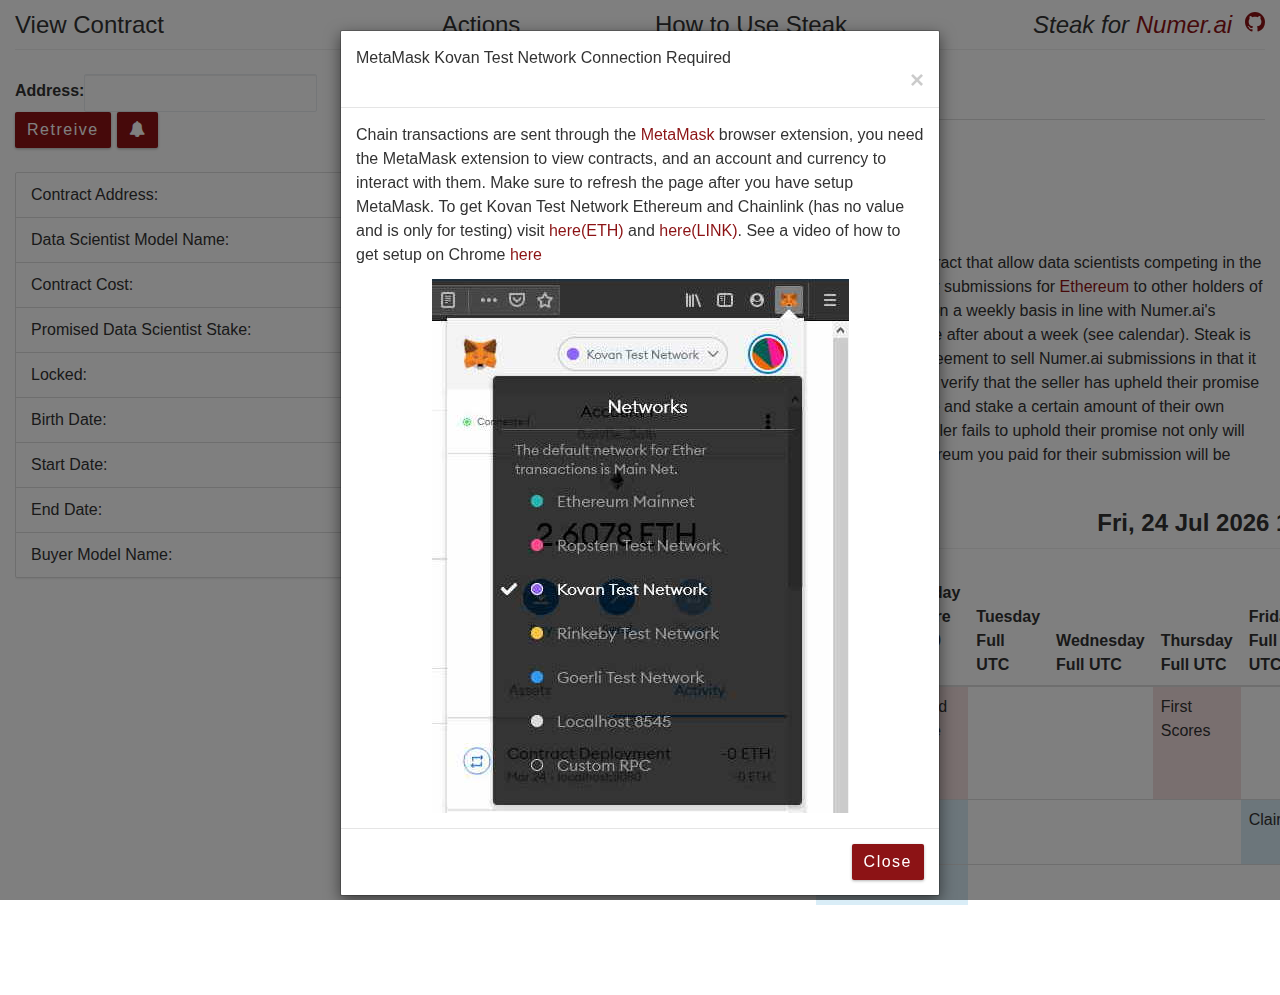
==== index.html @ 7aa3a1a4 "email subscription modal and js" ====
<!DOCTYPE html>
<html>

<head>
	<title>Steak For Numer.ai on Kovan Test Network</title>
	<link href='bootstrap.css' rel='stylesheet' type='text/css'>

	<script src="jquery-3.1.1.slim.min.js"></script>
	<script src="web3.1.3.4.min.js"></script>
	<script src="bootstrap.3.4.1.min.js"></script>
	<script src = "bignumber.js"></script>
	<script src="./index.js"></script>

	<link rel="stylesheet" href="https://cdnjs.cloudflare.com/ajax/libs/font-awesome/4.7.0/css/font-awesome.min.css">
	
  <link rel="icon" href="favicon_32.png"  type="image/icon type">
</head>

<body class="container-fluid" style = "margin-top: -4vh;">
	
		<div class="row">
			<div class="col-sm-4">
				<h3 class="page-header" >
        View Contract </h3>
				<form class="form-inline" role="form">
					<div class="form-group">
						<table>
							<tr>
								<td>
									<label for="newInfo">Address:</label>
								</td>
								<td>
									<input class="form-control" id="newInfo"> </td>
							</tr>
						</table>
					</div> <a  onclick="retreiveContract()" class="btn btn-primary">Retreive</a><i class="btn btn-primary" data-toggle="modal" data-target="#emailSubscribeModal" style="margin-left:0.5vw"><i class="fa fa-bell"  ></i></i></form>
				<br/>
				<div style="height:85vh;
        overflow-y: scroll;">
				<ul class="list-group">
					<li class="list-group-item" id="addressLabel">Contract Address:  <a data-container="body" data-toggle="tooltip" data-placement="top" title="Copy Shareable Steak View Link" style = "float:right"  onclick ="shareableLink()"><svg xmlns="http://www.w3.org/2000/svg" width="32" height="32" fill="currentColor" class="bi bi-link" viewBox="0 0 16 16">
						<path d="M6.354 5.5H4a3 3 0 0 0 0 6h3a3 3 0 0 0 2.83-4H9c-.086 0-.17.01-.25.031A2 2 0 0 1 7 10.5H4a2 2 0 1 1 0-4h1.535c.218-.376.495-.714.82-1z"/>
						<path d="M9 5.5a3 3 0 0 0-2.83 4h1.098A2 2 0 0 1 9 6.5h3a2 2 0 1 1 0 4h-1.535a4.02 4.02 0 0 1-.82 1H12a3 3 0 1 0 0-6H9z"/>
					  </svg></a></li>
					<li class="list-group-item" id="sellerModelNameLabel">Data Scientist Model Name:
						<a ></a>
					</li>
					<li class="list-group-item" id="costETHLabel">Contract Cost:</li>
					<li class="list-group-item" id="sellerStakePromiseLabel">Promised Data Scientist Stake:</li>
					<li class="list-group-item" id="lockedLabel">Locked:</li>
					<li class="list-group-item" id="birthStampLabel">Birth Date:</li>
					<li class="list-group-item" id="startStampLabel">Start Date:</li>
					<li class="list-group-item" id="endStampLabel">End Date:</li>
					<li class="list-group-item" id="buyerModelNameLabel">Buyer Model Name:
						<a ></a>
					</li>



				</ul>
				</div>
			</div>
			<div class="col-sm-2">
				<h3 class="page-header">Actions</h3>
				<ul class="nav nav-tabs">
					<li class="active"><a href="#buyer" data-toggle="tab">Buyer</a></li>
					<li><a href="#owner" data-toggle="tab">Seller</a></li>
					<li><a href="#deploy" data-toggle="tab">Deploy</a></li>
				</ul>
				<div class="tab-content">
					<div id="buyer" class="tab-pane fade in active">
						<form class="form-inline" role="form">
							<ul class="list-group">
								<li class="list-group-item"><a  onclick="registerBuyerName()" class="btn btn-primary">Register Your Model</a>
									<br/>
									<br/>
									<label>Model Name: </label>
									<input class="form-control" id="buyerModelNameInput">
								</li>
								<li class="list-group-item"><a  onclick="reclaim()" class="btn btn-primary">Reclaim</a></li>
								<li class="list-group-item"><a  onclick="contest()" class="btn btn-primary">Contest</a></li>
							</ul>
						</form>
					</div>
					<div id="owner" class="tab-pane fade">
						<form class="form-inline" role="form">
							<ul class="list-group">
								<li class="list-group-item"><a  onclick="kick()" class="btn btn-primary">Kick</a></li>
								<li class="list-group-item"><a  onclick="lock()" class="btn btn-primary">Lock</a></li>
								<li class="list-group-item"><a  onclick="claim()" class="btn btn-primary">Claim</a></li>
							</ul>
						</form>
					</div>
					<div id="deploy" class="tab-pane fade">
						<form class="form-inline" role="form">
							<ul class="list-group">
								<li class="list-group-item"><a  onclick="deploy()" class="btn btn-primary">Deploy</a>
									<br/>
									<br/>
									<label>Model Name: </label>
									<input class="form-control" id="dataScientistModelNameInput">
									<br/>
									<br/>
									<label>ETH Cost: </label>
									<input class="form-control" id="costETHInput">
									<br/>
									<br/>
									<label>NMR Stake Promise:</label>
									<input class="form-control" id="dataScientistStakePromiseInput"> </li>
							</ul>
						</form>
					</div>
				</div>
				<h3 class="sub-header">Transaction Log</h3>
        <div style="height:52vh;
        overflow-y: scroll;">
				<ul class="list-group" id="transactionLog"> </ul>
      </div>
			</div>
      <div class="col-sm-6">
				<div><h3 class="page-header">How to Use Steak<a href = "https://github.com/benschreyer/Steak" target = "_blank"><svg  style ="float:right" xmlns="http://www.w3.org/2000/svg" width="20" height="20" fill="currentColor" class="bi bi-github" viewBox="0 0 16 16">
          <path d="M8 0C3.58 0 0 3.58 0 8c0 3.54 2.29 6.53 5.47 7.59.4.07.55-.17.55-.38 0-.19-.01-.82-.01-1.49-2.01.37-2.53-.49-2.69-.94-.09-.23-.48-.94-.82-1.13-.28-.15-.68-.52-.01-.53.63-.01 1.08.58 1.23.82.72 1.21 1.87.87 2.33.66.07-.52.28-.87.51-1.07-1.78-.2-3.64-.89-3.64-3.95 0-.87.31-1.59.82-2.15-.08-.2-.36-1.02.08-2.12 0 0 .67-.21 2.2.82.64-.18 1.32-.27 2-.27.68 0 1.36.09 2 .27 1.53-1.04 2.2-.82 2.2-.82.44 1.1.16 1.92.08 2.12.51.56.82 1.27.82 2.15 0 3.07-1.87 3.75-3.65 3.95.29.25.54.73.54 1.48 0 1.07-.01 1.93-.01 2.2 0 .21.15.46.55.38A8.012 8.012 0 0 0 16 8c0-4.42-3.58-8-8-8z"/></a><i style = "float:right;margin-right:1vw">Steak for <a href = "https://numer.ai/" target = "_blank">Numer.ai</a></i></h3></div>
				<ul class="nav nav-tabs">
					<li class="active"><a href="#overviewTut" data-toggle="tab">Overview</a></li>
					<li ><a href="#sellerTut" data-toggle="tab">Seller</a></li>
					<li><a href="#buyerTut" data-toggle="tab">Buyer</a></li>
				</ul>
				<div class="tab-content">

					<div id="overviewTut" class="tab-pane fade in active" style="height:38vh;
                    overflow-y: scroll;">
                        <h3 class="sub-header">Overview</h3>
						<br/>

						<h4 class="sub-header">What is Steak?</h4>
						<p>Steak is a web interface and smart contract that allow data scientists competing in the <a href = "https://numer.ai/" target ="_blank">Numer.ai</a> tournament to sell their weekly submissions for <a href="https://coinmarketcap.com/currencies/ethereum/" target = "_blank">Ethereum</a> to other holders of NMR. Contracts are created by sellers on a weekly basis in line with Numer.ai's weekly submission structure and resolve after about a week (see calendar). Steak is differentiated from any other private agreement to sell Numer.ai submissions in that it uses <a target = "_blank" href = "https://chain.link/">Chainlink</a> calls to Numerai's API to verify that the seller has upheld their promise to upload the correct predictions on time and stake a certain amount of their own <a href = "https://coinmarketcap.com/currencies/numeraire/" target="_blank">Numeraire</a> on the same model. If the seller fails to uphold their promise not only will their reputation be reduced but the Ethereum you paid for their submission will be refunded to your account.</p>
						<br/>
						<h4 class="sub-header">Why not Steak?</h4>
						<p>Holding Numeraire like holding any crypto currency is highly risky and exposes you to a large amount of volatility (Numeraires prices have essentially doubled and then been cut in half over the past few weeks as I am writing this). This applies even more so for Numeraire since a company controls a large amount of the available Numeraire and gives the coin most of its value as a tool for datascientists. If Numerai the company was to fail or lose the trust of data scientists it would probably be enough to destroy almost all value Numeraire holds. On top of currency risk you must trust the modeling ability of a seller and the amount of stake (amount of Numeraire they are willing to lose) they put on their model. Numerai can destroy up to 25% of your staked Numeraire in one week if your submission performance is bad enough (this has happened to many stakers). Not only is the risk of entering the tournament high, but your knowledge to asses that risk is limited by what the seller discloses to you about their model and how honest they are about their confidence in it. Finally the Steak platform and smart contract have so far not been heavily tested, and could easily have bugs or exploits that could result in total loss of a buyer's refund or a seller's payment, or allow a buyer or a seller to completely scam the other party with damage only to their online (and possibly anonymous) reputation at risk. I could also give up on this project at any time and stop updating it, leaving you to hold your Numeraire speculatively, try to find a different way to buy submissions, or sell your Numeraire.</p>
						<br/>
						<h4 class="sub-header">Why Steak?</h4>
						<p>If you can stomach that entire last paragraph (losing your entire investment in an instant etc), then you may want to use Steak. I wont do the math since the numbers will change over time and there is plenty of subjectivity to be had, but Numerai continues to attract data scientists submissions and stakes due to the "crypto returns" (high risk high reward) they provide to stakers. For data scientists, you may choose to use Steak to supplement your own staking Numeraire, or to get an extra stream of income from your models in Ethereum.</p>
						<br/>
						<h4 class="sub-header">Getting Started</h4>
						<p> Visit the <a href = "https://docs.numer.ai/tournament/learn" target = "_blank">Numer.ai Docs</a> aswell as their forums or Rocket Chat to ask questions, and learn about how Numerai works. Then move to the "Buyer" or "Seller" tab to learn about using the Steak interface.</p>

						
					</div>

                    <div id="sellerTut" class="tab-pane fade" style="height:38vh;
                    overflow-y: scroll;">
                        <h3 class="sub-header">Submission Seller</h3>
						<br/>
						<h4 class="sub-header">Setting up MetaMask</h4>
						<p>Click <a data-toggle="modal" data-target="#metaMaskRequiredModal">here</a></p>
						<br/>
						<h4 class="sub-header">Finding a Buyer</h4>
						<p>Sellers cannot acheive the sale of a model's submission using this page alone, instead they must first find a buyer who wishes to buy their model submission in a secure manner through Steak. The buyer and seller must make contact and exchange information through an external platform. A buyer needs an upload only API key for the seller's Numer.ai account so that they can submit their model's predictions on the seller's account.</p>
						<br/>
						<h4 class="sub-header">Required External Tools</h4>
						<p>To create a Steak contract listing you must have the MetaMask extension installed for your browser and have an account that is funded with enough ETH and CHAIN to deploy a contract (1.3 CHAIN sent to the Steak contract so the contract can confirm your payout and some ETH for gas).</p>
						<br/>
						<h4 class="sub-header">Parameters When Deploying</h4>
						<p> There are three parameters that go into deploying a Steak contract, Model Name (the name of the model whos submissions are being sold), ETH Cost (how much Ethereum the buyer will pay to have you submit on their behalf), and NMR Stake Promise (The minimum amount of NMR the buyer wants you to stake on the same submission).</p>
						<br/>
						<h4 class="sub-header">Timing Considerations</h4>
						<p> Steak contracts are not subsciption or long term agreements, they are for facilitating purchase of one round of Numerai submission from a data scientist. The smart contract that determines whether the buyer is paid or a refund is given(in the case that the seller's model does not receive an identical submission for identical round) is time sensitive after a buyer registers their model name and pays in ETH. Sellers must claim their reward within a small window(only a few days) following the first score release for the contract round. Contracts setup is also time sensitive and must happen the weekend before the first scores for a round are released. Below is a calendar of when different contract actions are valid for reference.</p>
						<br/>
						<h4 class="sub-header">Seller Contract Actions</h4>
						<p> The seller Deploys the contract initially as discussed above. The seller has three actions they can take on a deployed contract that are all time sensitive and require that a buyer has registered to partake in the contract.
							<h4 class="sub-header">Kicking</h4> The first is <b>Kicking</b>, Kicking ejects the currently registered buyer from the contract opening up the contract to a new buyer incase a different buyer mistakenly registers for the wrong contract. Kicking must occur between Sunday 00:00 UTC and Monday 14:00 UTC and must happen before 44 hours have elapsed since the buyer registered (called the Start Date).
							<h4 class="sub-header">Locking</h4> <b>Locking</b> is the second of three actions, and confirms that the seller will be submitting predictions on the buyer's Numerai account and claiming their payment in ETH specified at the Deployment of the contract along with spending 0.1 CHAIN to retreive the buyer's model ID to allow API submission by the seller. You cannot kick a buyer once a contract has been locked. Locking must occur between Sunday 00:00 UTC and Monday 14:00 UTC and must happen before 44 hours have elapsed since the buyer registered (called the Start Date).
							<h4 class="sub-header">Claiming</h4> Finally, <b>Claiming</b>, Claiming occurs after the first Numerai scores have been released for the round which the contract was deployed in and rewards the seller with their specified ETH if the contract can confirm through Numerai API calls that they did submit their predictions to the buyer and seller's models for the most recent round and staked at least as much as they promised to stake. </p>
					</div>
					<div id="buyerTut" class="tab-pane fade" style="height:38vh;
          overflow-y: scroll;">
						<h3 class="sub-header">Submission Buyer</h3>
						<br/>
						<h4 class="sub-header">Setting up Meta Mask</h4>
						<p>Click <a data-toggle="modal" data-target="#metaMaskRequiredModal">here</a></p>
						<br/>
						<h4 class="sub-header">Finding a Seller</h4>
						<p>A buyer must seek out sellers on places like the Numer.ai forum, Numer.ai rocketchat, or platforms like Twitter to discuss pricing, how much you want to see the seller stake on their own model, and send an API upload key to the seller.</p>
						<br/>
						<h4 class="sub-header">Required External Tools</h4>
						<p>To enter a Steak contract listing you must have the MetaMask extension installed for your browser and have an account that is funded with enough ETH to pay for gas fees and the reward given to the seller upon completion of the contract.</p>
						<br/>
						<h4 class="sub-header">Timing Considerations</h4>
						<p>Steak contracts are not subsciption or long term agreements, they are for facilitating purchase of one round of Numerai submission from a data scientist. The smart contract that determines whether the buyer is paid or a refund is given(in the case that the seller's model does not receive an identical submission for identical round) is time sensitive. You must register for the contract you wish to enter with a seller between Saturday 18:00 UTC and Sunday 24:00 UTC the weekend before the first scores for that Numerai round are released. You can reclaim your ETH prize you offered to the seller if they fail to upload their predictions with your API keys, the first Monday and onward after scores were posted for the round are valid days to reclaim your ETH. Below is a calendar of when different contract actions are valid for reference.</p>
						<br/>
						<h4 class="sub-header">Buyer Contract Actions</h4>
						<p> The buyer can pay in the ETH cost to register their model name with a sellers contract so that the seller knows which model to submit for. If the seller does not submit equivalent predictions on their model and your model on time you may reclaim your ETH funds back into your MetaMask wallet as specified above. </p>
					</div>
				</div>

          <div class="col-sm-6" style="margin-left:-1vw">
			<div class = "container">
              <h3 class="page-header">Contract Calendar<b  style = "margin-left:18vw" id = "UTCclock">Clock Broken</b></h3>
			</div> 
              <table class="table">
                <thead>
                  <tr>
                    <th scope="col" class="bg-primary">Valid Actions</th>
                    <th scope="col" calendarColumn = "0">Saturday After 18:00 UTC</th>
                    <th scope="col" calendarColumn = "1">Sunday Full UTC</th>
                    <th scope="col" calendarColumn = "2">Monday Before 14:00 UTC</th>
                    <th scope="col" calendarColumn = "3">Tuesday Full UTC</th>
                    <th scope="col" calendarColumn = "4">Wednesday Full UTC</th>
                    <th scope="col" calendarColumn = "5">Thursday Full UTC</th>
                    <th scope="col" calendarColumn = "6">Friday Full UTC</th>
                    <th scope="col" calendarColumn = "7">Saturday Full UTC</th>
                    <th scope="col" calendarColumn = "8">Sunday Full UTC</th>
                    <th scope="col" calendarColumn = "9">Monday Full UTC</th>
                  </tr>
                </thead>
                <tbody>
                  <tr>
                    <th scope="row">For Buyer</th>
                    <td class="success" calendarColumn = "0nb" >Register Your Model</td>
                    <td class="success" calendarColumn = "1nb" >Register Your Model</td>
                    <td class="danger" calendarColumn = "2nb" >Round Close</td>
                    <td calendarColumn = "3nb" ></td>
                    <td calendarColumn = "4nb" ></td>
                    <td class="danger" calendarColumn = "5nb" >First Scores</td>
                    <td calendarColumn = "6nb" ></td>
                    <td calendarColumn = "7nb" ></td>
                    <td calendarColumn = "8nb" ></td>
                    <td class="success" calendarColumn = "9nb" >Reclaim (Valid from here on)</td>
                  </tr>
                  <tr>
                    <th scope="row">For Seller</th>
                    <td  calendarColumn = "0nb"></td>
                    <td class="info" calendarColumn = "1nb">Kick</td>
                    <td class="info" calendarColumn = "2nb">Kick</td>
                    <td calendarColumn = "3nb"></td>
                    <td calendarColumn = "4nb"></td>
                    <td calendarColumn = "5nb"></td>
                    <td class="info" calendarColumn = "6nb">Claim</td>
                    <td class="info" calendarColumn = "7nb">Claim</td>
                    <td class="info" calendarColumn = "8nb">Claim</td>
                    <td calendarColumn = "9nb"></td>
                  </tr>
                  <tr>
                    <th scope="row"></th>
                    <td calendarColumn = "0"></td>
                    <td calendarColumn = "1" class="info">Lock</td>
                    <td calendarColumn = "2" class="info">Lock</td>
                    <td calendarColumn = "3"></td>
                    <td calendarColumn = "4"></td>
                    <td calendarColumn = "5"></td>
                    <td calendarColumn = "6"></td>
                    <td calendarColumn = "7"></td>
                    <td calendarColumn = "8"></td>
                    <td calendarColumn = "9"></td>
                  </tr>
                </tbody>
              </table>
              </div>
            </div>
          </div>

			</div>

		</div>
	
	<div id="emailSubscribeModal" class="modal fade" tabindex="-1" role="dialog">
		<div class="modal-dialog" role="document">
			<div class="modal-content">
				<div class="modal-header">
					<button type="button" class="close" data-dismiss="modal" aria-label="Close"> <span aria-hidden="true">&times;</span> </button>
					<h5 class="modal-title">Subscribe to Email Notifications?</h5>
					
				</div>
				<div class="modal-body">
					<p>Subscribing to email notifications will alert you when a contract has possbily been breached, this is checked every Friday the day after scores are released</p>
					<label>Email to Notify:</label><input class="form-control" id="email"> 
				</div>
				<div class="modal-footer">

					<button type="button" class="btn btn-secondary" data-dismiss="modal">Cancel</button>
					<a class="btn btn-primary" data-dismiss="modal" onclick="requestSubscribe()">Subscribe Contract</a>
				</div>
			</div>
		</div>
	</div>
    

	<div id="gasEstimationFailedModal" class="modal fade" tabindex="-1" role="dialog">
		<div class="modal-dialog" role="document">
			<div class="modal-content">
				<div class="modal-header">
					<h5 class="modal-title">Gas Estimation for Action Failed </h5>
					<button type="button" class="close" data-dismiss="modal" aria-label="Close"> <span aria-hidden="true">&times;</span> </button>
				</div>
				<div class="modal-body">
					<p>Execution will likely fail, expending ETH and not acheiving desired result. Do you want to continue anyway?</p>
				</div>
				<div class="modal-footer">
					<button type="button" class="btn btn-primary" onclick="modalPrimary()">Cancel Action</button>
					<button type="button" class="btn btn-secondary" data-dismiss="modal" onclick="modalSecondary()">Attempt Action Anyway</button>
				</div>
			</div>
		</div>
	</div>
	<div id="metaMaskRequiredModal" class="modal fade" tabindex="-1" role="dialog">
		<div class="modal-dialog" role="document">
			<div class="modal-content">
				<div class="modal-header">
					<h5 class="modal-title">MetaMask Kovan Test Network Connection Required </h5>
					<button type="button" class="close" data-dismiss="modal" aria-label="Close"> <span aria-hidden="true">&times;</span> </button>
				</div>
				<div class="modal-body">
					<p>Chain transactions are sent through the <a href="https://metamask.io/download" target= "_blank"
										      >MetaMask</a> browser extension, you need the MetaMask extension to view contracts, and an account and currency to interact with them. Make sure to refresh the page after you have setup MetaMask. To get Kovan Test Network Ethereum and Chainlink (has no value and is only for testing) visit <a href="https://app.mycrypto.com/faucet" target="_blank">here(ETH)</a> and <a href="https://kovan.chain.link/" target="_blank">here(LINK)</a>. See a video of how to get setup on Chrome <a href="https://www.youtube.com/watch?v=sOykdVIrJ_U" target="_blank">here</a></a>
					</p>
					<div class="row text-center"> <img src="correctnetwork.jpg"> </div>
				</div>
				<div class="modal-footer">
					<button type="button" class="btn btn-primary" data-toggle="modal" data-target="#metaMaskRequiredModal">Close</button>
				</div>
			</div>
		</div>
	</div>
	<div id="contractRequiredModal" class="modal fade" tabindex="-1" role="dialog">
		<div class="modal-dialog" role="document">
			<div class="modal-content">
				<div class="modal-header">
					<h5 class="modal-title">No Contract Loaded</h5>
					<button type="button" class="close" data-dismiss="modal" aria-label="Close"> <span aria-hidden="true">&times;</span> </button>
				</div>
				<div class="modal-body">
					<p>Use the retreive contract menu to load a contract to interact with before attempting to call functions.</p>
				</div>
				<div class="modal-footer">
					<button type="button" class="btn btn-primary" data-toggle="modal" data-target="#contractRequiredModal">Close</button>
				</div>
			</div>
		</div>

</body>

</html>
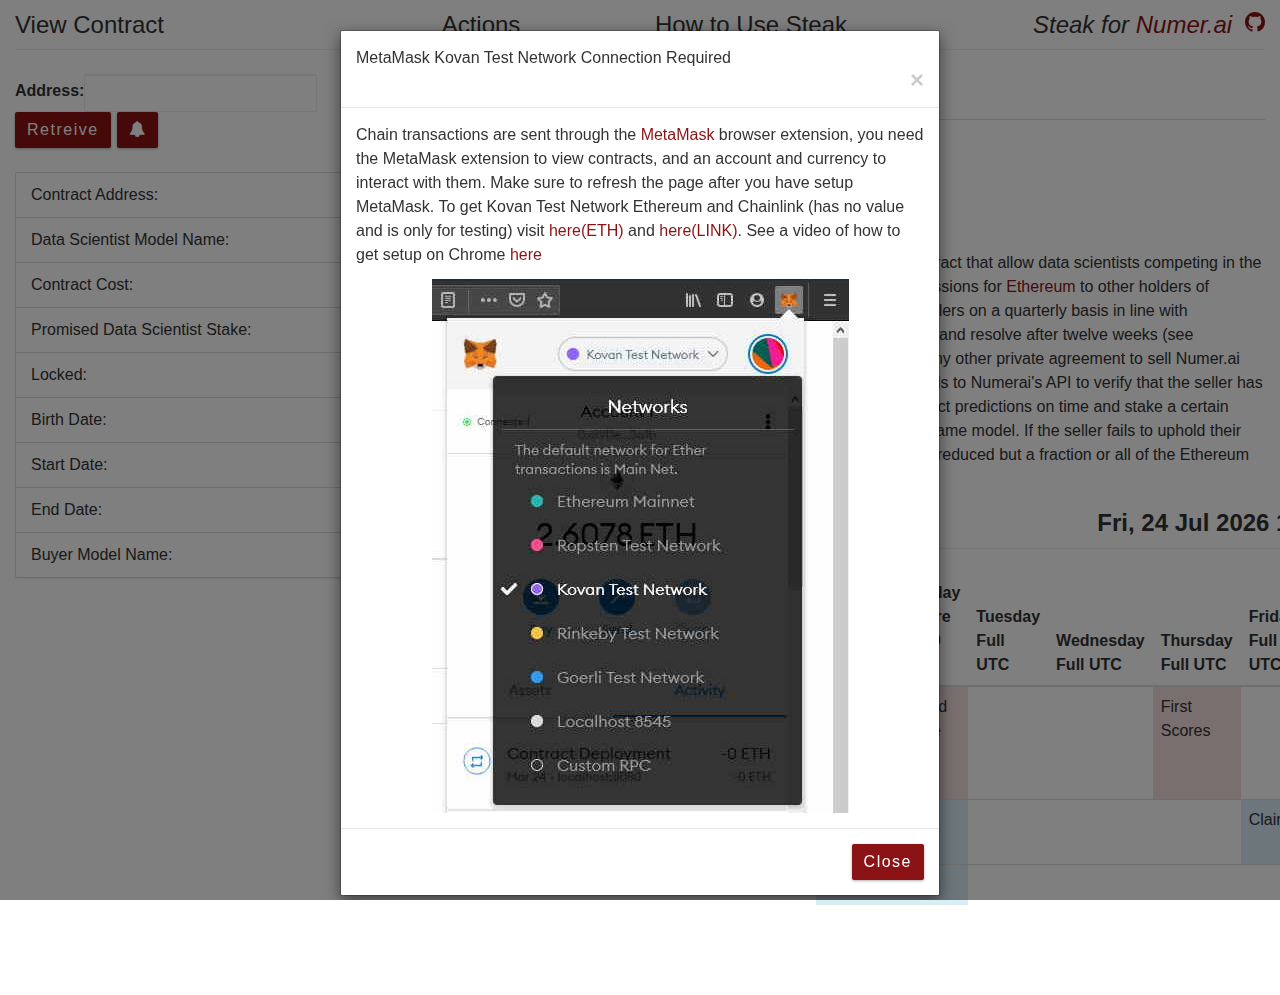
==== commit b047ba91: "Writing ;P" ====
--- a/index.html
+++ b/index.html
@@ -133,7 +133,7 @@
 						<br/>
 
 						<h4 class="sub-header">What is Steak?</h4>
-						<p>Steak is a web interface and smart contract that allow data scientists competing in the <a href = "https://numer.ai/" target ="_blank">Numer.ai</a> tournament to sell their weekly submissions for <a href="https://coinmarketcap.com/currencies/ethereum/" target = "_blank">Ethereum</a> to other holders of NMR. Contracts are created by sellers on a weekly basis in line with Numer.ai's weekly submission structure and resolve after about a week (see calendar). Steak is differentiated from any other private agreement to sell Numer.ai submissions in that it uses <a target = "_blank" href = "https://chain.link/">Chainlink</a> calls to Numerai's API to verify that the seller has upheld their promise to upload the correct predictions on time and stake a certain amount of their own <a href = "https://coinmarketcap.com/currencies/numeraire/" target="_blank">Numeraire</a> on the same model. If the seller fails to uphold their promise not only will their reputation be reduced but the Ethereum you paid for their submission will be refunded to your account.</p>
+						<p>Steak is a web interface and smart contract that allow data scientists competing in the <a href = "https://numer.ai/" target ="_blank">Numer.ai</a> tournament to sell their submissions for <a href="https://coinmarketcap.com/currencies/ethereum/" target = "_blank">Ethereum</a> to other holders of Numeraire. Contracts are created by sellers on a quarterly basis in line with Numer.ai's weekly submission structure and resolve after twelve weeks (see calendar). Steak is differentiated from any other private agreement to sell Numer.ai submissions in that it uses <a target = "_blank" href = "https://chain.link/">Chainlink</a> calls to Numerai's API to verify that the seller has upheld their promise to upload the correct predictions on time and stake a certain amount of their own <a href = "https://coinmarketcap.com/currencies/numeraire/" target="_blank">Numeraire</a> on the same model. If the seller fails to uphold their promise not only will their reputation be reduced but a fraction or all of the Ethereum you paid for their submission will be refunded to your account(see specifics on other pages) if you choose to contest the contract and the Numer.ai data interface confirms that the seller has failed to keep up their end of the contract.</p>
 						<br/>
 						<h4 class="sub-header">Why not Steak?</h4>
 						<p>Holding Numeraire like holding any crypto currency is highly risky and exposes you to a large amount of volatility (Numeraires prices have essentially doubled and then been cut in half over the past few weeks as I am writing this). This applies even more so for Numeraire since a company controls a large amount of the available Numeraire and gives the coin most of its value as a tool for datascientists. If Numerai the company was to fail or lose the trust of data scientists it would probably be enough to destroy almost all value Numeraire holds. On top of currency risk you must trust the modeling ability of a seller and the amount of stake (amount of Numeraire they are willing to lose) they put on their model. Numerai can destroy up to 25% of your staked Numeraire in one week if your submission performance is bad enough (this has happened to many stakers). Not only is the risk of entering the tournament high, but your knowledge to asses that risk is limited by what the seller discloses to you about their model and how honest they are about their confidence in it. Finally the Steak platform and smart contract have so far not been heavily tested, and could easily have bugs or exploits that could result in total loss of a buyer's refund or a seller's payment, or allow a buyer or a seller to completely scam the other party with damage only to their online (and possibly anonymous) reputation at risk. I could also give up on this project at any time and stop updating it, leaving you to hold your Numeraire speculatively, try to find a different way to buy submissions, or sell your Numeraire.</p>
@@ -158,19 +158,19 @@
 						<p>Sellers cannot acheive the sale of a model's submission using this page alone, instead they must first find a buyer who wishes to buy their model submission in a secure manner through Steak. The buyer and seller must make contact and exchange information through an external platform. A buyer needs an upload only API key for the seller's Numer.ai account so that they can submit their model's predictions on the seller's account.</p>
 						<br/>
 						<h4 class="sub-header">Required External Tools</h4>
-						<p>To create a Steak contract listing you must have the MetaMask extension installed for your browser and have an account that is funded with enough ETH and CHAIN to deploy a contract (1.3 CHAIN sent to the Steak contract so the contract can confirm your payout and some ETH for gas).</p>
+						<p>To create a Steak contract listing you must have the MetaMask extension installed for your browser and have an account that is funded with enough ETH and CHAIN to deploy a contract. 0.5 CHAIN must sent to the Steak contract before it is locked so it is able to perform the contest function which audits the state of round submissions and issues a partial refund(based on fraction of contract weeks elapsed) to the buyer if the seller has failed to hold up their end of the deal.</p>
 						<br/>
 						<h4 class="sub-header">Parameters When Deploying</h4>
 						<p> There are three parameters that go into deploying a Steak contract, Model Name (the name of the model whos submissions are being sold), ETH Cost (how much Ethereum the buyer will pay to have you submit on their behalf), and NMR Stake Promise (The minimum amount of NMR the buyer wants you to stake on the same submission).</p>
 						<br/>
 						<h4 class="sub-header">Timing Considerations</h4>
-						<p> Steak contracts are not subsciption or long term agreements, they are for facilitating purchase of one round of Numerai submission from a data scientist. The smart contract that determines whether the buyer is paid or a refund is given(in the case that the seller's model does not receive an identical submission for identical round) is time sensitive after a buyer registers their model name and pays in ETH. Sellers must claim their reward within a small window(only a few days) following the first score release for the contract round. Contracts setup is also time sensitive and must happen the weekend before the first scores for a round are released. Below is a calendar of when different contract actions are valid for reference.</p>
+						<p> Steak contracts are long term agreements, they are for facilitating purchase of 12 rounds of Numerai submissions from a data scientist. You must get your buyer registed between Saturday 18:00 UTC  and Sunday 24:00 UTC, so that you can lock the contract or kick someone who has signed up(only valid before Monday 14:00 UTC the same week the contract is entered). Below is a calendar of when different contract actions are valid for reference.</p>
 						<br/>
 						<h4 class="sub-header">Seller Contract Actions</h4>
 						<p> The seller Deploys the contract initially as discussed above. The seller has three actions they can take on a deployed contract that are all time sensitive and require that a buyer has registered to partake in the contract.
 							<h4 class="sub-header">Kicking</h4> The first is <b>Kicking</b>, Kicking ejects the currently registered buyer from the contract opening up the contract to a new buyer incase a different buyer mistakenly registers for the wrong contract. Kicking must occur between Sunday 00:00 UTC and Monday 14:00 UTC and must happen before 44 hours have elapsed since the buyer registered (called the Start Date).
-							<h4 class="sub-header">Locking</h4> <b>Locking</b> is the second of three actions, and confirms that the seller will be submitting predictions on the buyer's Numerai account and claiming their payment in ETH specified at the Deployment of the contract along with spending 0.1 CHAIN to retreive the buyer's model ID to allow API submission by the seller. You cannot kick a buyer once a contract has been locked. Locking must occur between Sunday 00:00 UTC and Monday 14:00 UTC and must happen before 44 hours have elapsed since the buyer registered (called the Start Date).
-							<h4 class="sub-header">Claiming</h4> Finally, <b>Claiming</b>, Claiming occurs after the first Numerai scores have been released for the round which the contract was deployed in and rewards the seller with their specified ETH if the contract can confirm through Numerai API calls that they did submit their predictions to the buyer and seller's models for the most recent round and staked at least as much as they promised to stake. </p>
+							<h4 class="sub-header">Locking</h4> <b>Locking</b> is the second of three actions, and confirms that the seller will be submitting predictions on the buyer's Numerai account and claiming their payment in ETH specified at the Deployment of the contract along with confirming that the contract has been paid 0.5 LINK tokens to facilitate a contract contest by the buyer in the case that you do not hold up your end of the deal. You will get any unused LINK tokens back once you have claimed the contract or it has been successfully contested.You cannot kick a buyer once a contract has been locked. Locking must occur between Sunday 00:00 UTC and Monday 14:00 UTC and must happen before 44 hours have elapsed since the buyer registered (called the Start Date).
+							<h4 class="sub-header">Claiming</h4> Finally, <b>Claiming</b>, Claiming occurs twelve weeks after contract was deployed and rewards the seller with their specified ETH. If you did not honor the contract the buyer may trigger a contest, which will check to confirm that you did not submit, submitted late, submitted the wrong predictions or did not stake enough, then pays you according to how many weeks elapsed before the contract was contested. The remaining ETH goes back to the buyer's wallet.</p>
 					</div>
 					<div id="buyerTut" class="tab-pane fade" style="height:38vh;
           overflow-y: scroll;">
@@ -180,16 +180,16 @@
 						<p>Click <a data-toggle="modal" data-target="#metaMaskRequiredModal">here</a></p>
 						<br/>
 						<h4 class="sub-header">Finding a Seller</h4>
-						<p>A buyer must seek out sellers on places like the Numer.ai forum, Numer.ai rocketchat, or platforms like Twitter to discuss pricing, how much you want to see the seller stake on their own model, and send an API upload key to the seller.</p>
+						<p>A buyer must seek out sellers on places like the Numer.ai forum, Numer.ai rocketchat, or platforms like Twitter to discuss pricing, how much you want to see the seller stake on their own model, send a model ID(found in the models menu of Numer.ai) and send a public and private API key with upload permissions only, so the seller can fullfil you predictions. </p>
 						<br/>
 						<h4 class="sub-header">Required External Tools</h4>
 						<p>To enter a Steak contract listing you must have the MetaMask extension installed for your browser and have an account that is funded with enough ETH to pay for gas fees and the reward given to the seller upon completion of the contract.</p>
 						<br/>
 						<h4 class="sub-header">Timing Considerations</h4>
-						<p>Steak contracts are not subsciption or long term agreements, they are for facilitating purchase of one round of Numerai submission from a data scientist. The smart contract that determines whether the buyer is paid or a refund is given(in the case that the seller's model does not receive an identical submission for identical round) is time sensitive. You must register for the contract you wish to enter with a seller between Saturday 18:00 UTC and Sunday 24:00 UTC the weekend before the first scores for that Numerai round are released. You can reclaim your ETH prize you offered to the seller if they fail to upload their predictions with your API keys, the first Monday and onward after scores were posted for the round are valid days to reclaim your ETH. Below is a calendar of when different contract actions are valid for reference.</p>
+						<p>Steak contracts are quarterly agreements which means you should be doing alot of work verifying you have a good understanding of the model and modeler you are paying for. You can attempt to cancel the contract (called contesting) at any time if something goes wrong like the seller stops submitting, doesnt stake on their model, or submits the wrong predictions (See the bell button to get notified by email when your contract becomes invalid). If you successfully contest a contract all some fraction of the Ethereum you paid will be refunded that is equal to the amount of weeks since the contract started divided by 12, so if you successfully contest the contract after one month, you will receive 2/3 of your ETH back and the seller will receive 1/3 of your ETH (ignoring the 1% fee taken for the developers when the contract begins) </p>
 						<br/>
 						<h4 class="sub-header">Buyer Contract Actions</h4>
-						<p> The buyer can pay in the ETH cost to register their model name with a sellers contract so that the seller knows which model to submit for. If the seller does not submit equivalent predictions on their model and your model on time you may reclaim your ETH funds back into your MetaMask wallet as specified above. </p>
+						<p> The buyer can pay in the ETH cost to register their model name with a sellers contract so that the contract knows which models should be checked for equality in the case a contest of the contract is needed. If the seller does not submit equivalent predictions on their model and your model on time you may contest to receive a refund of a fraction or all of your ETH funds back into your MetaMask wallet as specified above. The buyer can also reclaim a contract if it is not locked by Monday 14:00 UTC following the weekend you entered the contract, which will refund you all the ETH you paid in minus the 1% fee, since the contract was never confirmed by the seller.</p>
 					</div>
 				</div>
 
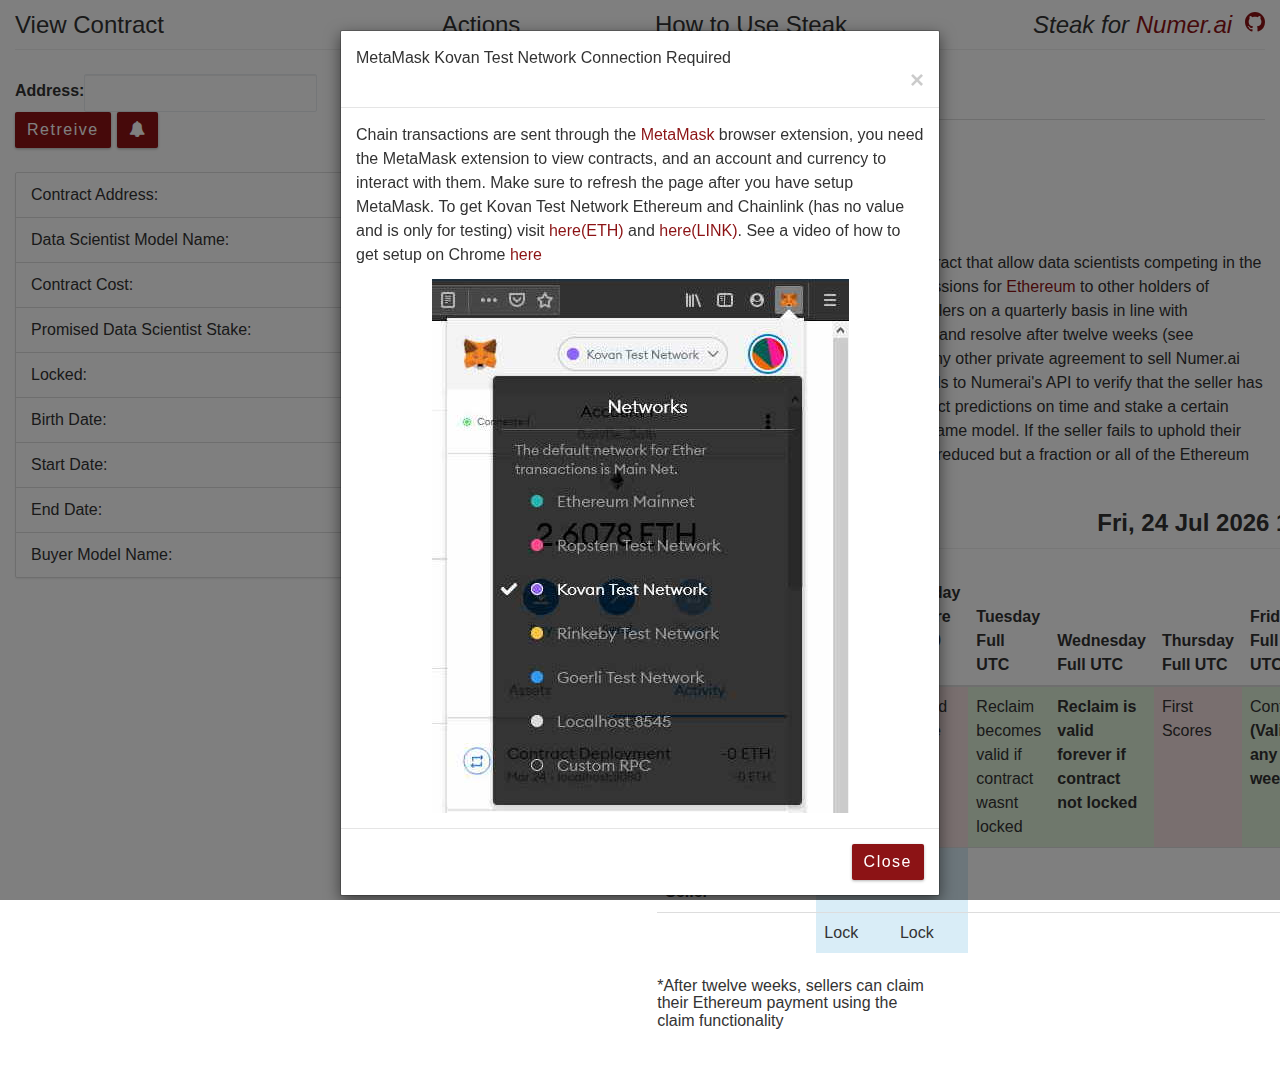
==== commit f6aeb3ec: "Scroll removed and calendar" ====
--- a/index.html
+++ b/index.html
@@ -36,7 +36,7 @@
 					</div> <a  onclick="retreiveContract()" class="btn btn-primary">Retreive</a><i class="btn btn-primary" data-toggle="modal" data-target="#emailSubscribeModal" style="margin-left:0.5vw"><i class="fa fa-bell"  ></i></i></form>
 				<br/>
 				<div style="height:85vh;
-        overflow-y: scroll;">
+        ">
 				<ul class="list-group">
 					<li class="list-group-item" id="addressLabel">Contract Address:  <a data-container="body" data-toggle="tooltip" data-placement="top" title="Copy Shareable Steak View Link" style = "float:right"  onclick ="shareableLink()"><svg xmlns="http://www.w3.org/2000/svg" width="32" height="32" fill="currentColor" class="bi bi-link" viewBox="0 0 16 16">
 						<path d="M6.354 5.5H4a3 3 0 0 0 0 6h3a3 3 0 0 0 2.83-4H9c-.086 0-.17.01-.25.031A2 2 0 0 1 7 10.5H4a2 2 0 1 1 0-4h1.535c.218-.376.495-.714.82-1z"/>
@@ -200,7 +200,7 @@
               <table class="table">
                 <thead>
                   <tr>
-                    <th scope="col" class="bg-primary">Valid Actions</th>
+                    <th scope="col" class="bg-primary">First Week Valid Actions</th>
                     <th scope="col" calendarColumn = "0">Saturday After 18:00 UTC</th>
                     <th scope="col" calendarColumn = "1">Sunday Full UTC</th>
                     <th scope="col" calendarColumn = "2">Monday Before 14:00 UTC</th>
@@ -208,9 +208,9 @@
                     <th scope="col" calendarColumn = "4">Wednesday Full UTC</th>
                     <th scope="col" calendarColumn = "5">Thursday Full UTC</th>
                     <th scope="col" calendarColumn = "6">Friday Full UTC</th>
-                    <th scope="col" calendarColumn = "7">Saturday Full UTC</th>
-                    <th scope="col" calendarColumn = "8">Sunday Full UTC</th>
-                    <th scope="col" calendarColumn = "9">Monday Full UTC</th>
+                    <th scope="col" calendarColumn = "7">Saturday Before 18:00 UTC</th>
+                    <th scope="col" calendarColumn = "8">12 Weeks out</th>
+
                   </tr>
                 </thead>
                 <tbody>
@@ -219,13 +219,13 @@
                     <td class="success" calendarColumn = "0nb" >Register Your Model</td>
                     <td class="success" calendarColumn = "1nb" >Register Your Model</td>
                     <td class="danger" calendarColumn = "2nb" >Round Close</td>
-                    <td calendarColumn = "3nb" ></td>
-                    <td calendarColumn = "4nb" ></td>
+                    <td class = "success" calendarColumn = "3nb"  >Reclaim becomes valid if contract wasnt locked</td>
+                    <td class = "success" calendarColumn = "4nb" ><b>Reclaim is valid forever if contract not locked</b></td>
                     <td class="danger" calendarColumn = "5nb" >First Scores</td>
-                    <td calendarColumn = "6nb" ></td>
-                    <td calendarColumn = "7nb" ></td>
+                    <td class="success" calendarColumn = "6nb" >Contest<br/><b>(Valid any week)</b></td>
+                    <td class="success" calendarColumn = "7nb" >Contest<br/><b>(Valid any week)</b></td>
                     <td calendarColumn = "8nb" ></td>
-                    <td class="success" calendarColumn = "9nb" >Reclaim (Valid from here on)</td>
+
                   </tr>
                   <tr>
                     <th scope="row">For Seller</th>
@@ -235,10 +235,10 @@
                     <td calendarColumn = "3nb"></td>
                     <td calendarColumn = "4nb"></td>
                     <td calendarColumn = "5nb"></td>
-                    <td class="info" calendarColumn = "6nb">Claim</td>
-                    <td class="info" calendarColumn = "7nb">Claim</td>
-                    <td class="info" calendarColumn = "8nb">Claim</td>
-                    <td calendarColumn = "9nb"></td>
+                    <td  calendarColumn = "6nb"></td>
+                    <td calendarColumn = "7nb"></td>
+                    <td  calendarColumn = "8nb"  class = "info">Claim</td>
+
                   </tr>
                   <tr>
                     <th scope="row"></th>
@@ -251,10 +251,11 @@
                     <td calendarColumn = "6"></td>
                     <td calendarColumn = "7"></td>
                     <td calendarColumn = "8"></td>
-                    <td calendarColumn = "9"></td>
+
                   </tr>
                 </tbody>
               </table>
+			  <h5>*After twelve weeks, sellers can claim their Ethereum payment using the claim functionality</h5>
               </div>
             </div>
           </div>
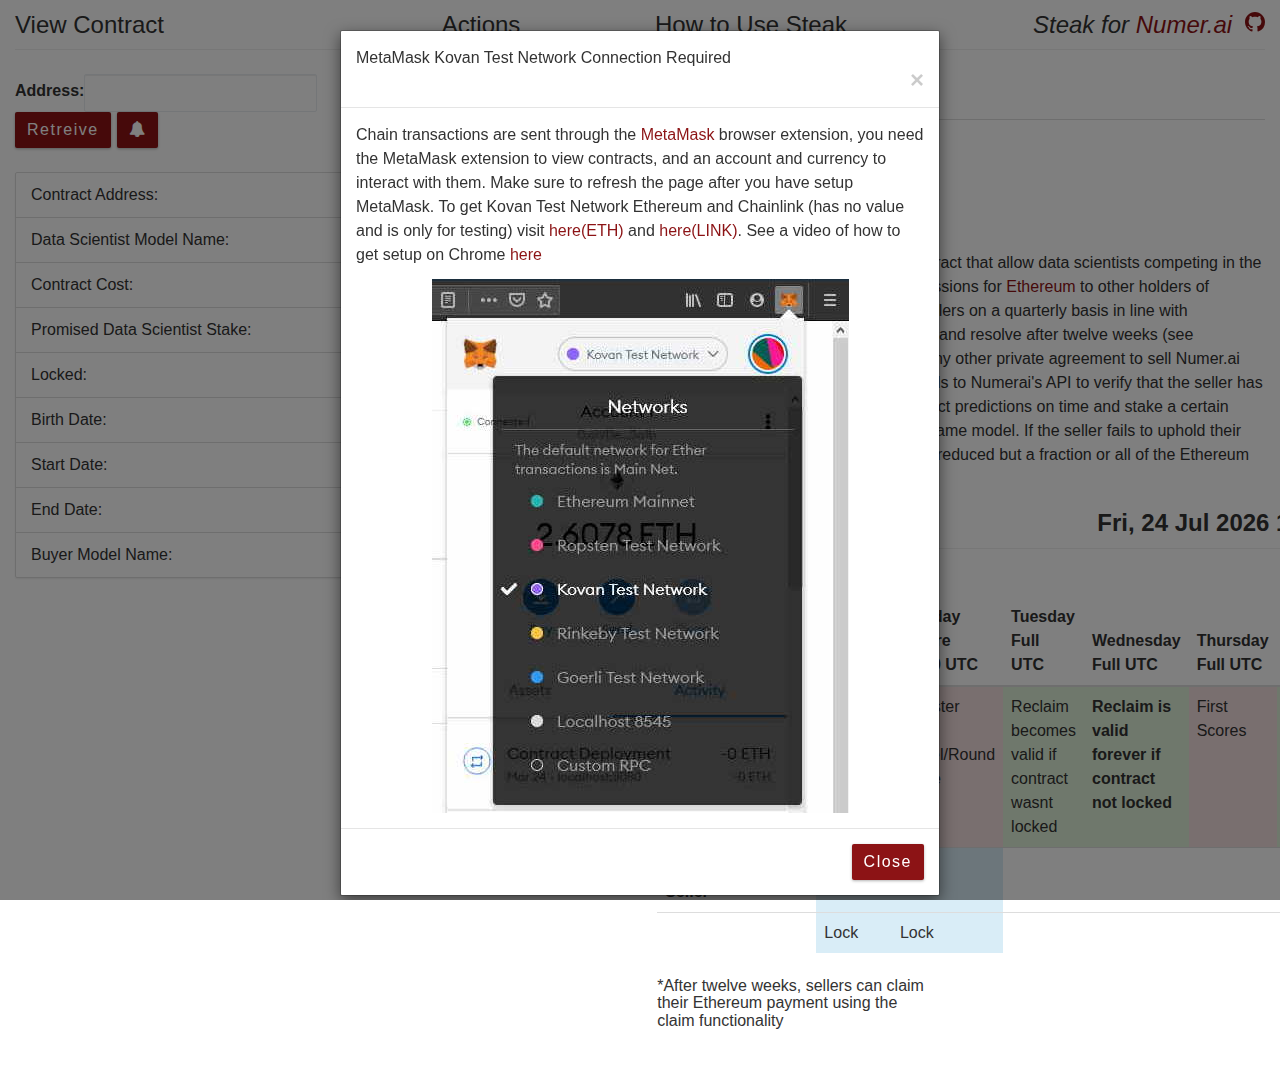
==== commit 7e5c9fa8: "Update index.html" ====
--- a/index.html
+++ b/index.html
@@ -88,13 +88,15 @@
 								<li class="list-group-item"><a  onclick="kick()" class="btn btn-primary">Kick</a></li>
 								<li class="list-group-item"><a  onclick="lock()" class="btn btn-primary">Lock</a></li>
 								<li class="list-group-item"><a  onclick="claim()" class="btn btn-primary">Claim</a></li>
+								
 							</ul>
 						</form>
 					</div>
 					<div id="deploy" class="tab-pane fade">
 						<form class="form-inline" role="form">
 							<ul class="list-group">
-								<li class="list-group-item"><a  onclick="deploy()" class="btn btn-primary">Deploy</a>
+								<li class="list-group-item"><a  onclick="deploy()" class="btn btn-primary">Deploy</a></li>
+								<li class="list-group-item"><a  onclick="initialize()" class="btn btn-primary">Initialize</a>
 									<br/>
 									<br/>
 									<label>Model Name: </label>
@@ -136,7 +138,7 @@
 						<p>Steak is a web interface and smart contract that allow data scientists competing in the <a href = "https://numer.ai/" target ="_blank">Numer.ai</a> tournament to sell their submissions for <a href="https://coinmarketcap.com/currencies/ethereum/" target = "_blank">Ethereum</a> to other holders of Numeraire. Contracts are created by sellers on a quarterly basis in line with Numer.ai's weekly submission structure and resolve after twelve weeks (see calendar). Steak is differentiated from any other private agreement to sell Numer.ai submissions in that it uses <a target = "_blank" href = "https://chain.link/">Chainlink</a> calls to Numerai's API to verify that the seller has upheld their promise to upload the correct predictions on time and stake a certain amount of their own <a href = "https://coinmarketcap.com/currencies/numeraire/" target="_blank">Numeraire</a> on the same model. If the seller fails to uphold their promise not only will their reputation be reduced but a fraction or all of the Ethereum you paid for their submission will be refunded to your account(see specifics on other pages) if you choose to contest the contract and the Numer.ai data interface confirms that the seller has failed to keep up their end of the contract.</p>
 						<br/>
 						<h4 class="sub-header">Why not Steak?</h4>
-						<p>Holding Numeraire like holding any crypto currency is highly risky and exposes you to a large amount of volatility (Numeraires prices have essentially doubled and then been cut in half over the past few weeks as I am writing this). This applies even more so for Numeraire since a company controls a large amount of the available Numeraire and gives the coin most of its value as a tool for datascientists. If Numerai the company was to fail or lose the trust of data scientists it would probably be enough to destroy almost all value Numeraire holds. On top of currency risk you must trust the modeling ability of a seller and the amount of stake (amount of Numeraire they are willing to lose) they put on their model. Numerai can destroy up to 25% of your staked Numeraire in one week if your submission performance is bad enough (this has happened to many stakers). Not only is the risk of entering the tournament high, but your knowledge to asses that risk is limited by what the seller discloses to you about their model and how honest they are about their confidence in it. Finally the Steak platform and smart contract have so far not been heavily tested, and could easily have bugs or exploits that could result in total loss of a buyer's refund or a seller's payment, or allow a buyer or a seller to completely scam the other party with damage only to their online (and possibly anonymous) reputation at risk. I could also give up on this project at any time and stop updating it, leaving you to hold your Numeraire speculatively, try to find a different way to buy submissions, or sell your Numeraire.</p>
+						<p>There is a 1% fee on the Ethereum you get paid as the seller, so you do not get all of Ethereum the buyer pays. Ethereum gas prices are also very high which may make it hard for setting these contracts up to be worthwhile. Holding Numeraire like holding any crypto currency is highly risky and exposes you to a large amount of volatility (Numeraires prices have essentially doubled and then been cut in half over the past few weeks as I am writing this). This applies even more so for Numeraire since a company controls a large amount of the available Numeraire and gives the coin most of its value as a tool for datascientists. If Numerai the company was to fail or lose the trust of data scientists it would probably be enough to destroy almost all value Numeraire holds. On top of currency risk you must trust the modeling ability of a seller and the amount of stake (amount of Numeraire they are willing to lose) they put on their model. Numerai can destroy up to 25% of your staked Numeraire in one week if your submission performance is bad enough (this has happened to many stakers). Not only is the risk of entering the tournament high, but your knowledge to asses that risk is limited by what the seller discloses to you about their model and how honest they are about their confidence in it. Finally the Steak platform and smart contract have so far not been heavily tested, and could easily have bugs or exploits that could result in total loss of a buyer's refund or a seller's payment, or allow a buyer or a seller to completely scam the other party with damage only to their online (and possibly anonymous) reputation at risk. I could also give up on this project at any time and stop updating it, leaving you to hold your Numeraire speculatively, try to find a different way to buy submissions, or sell your Numeraire.</p>
 						<br/>
 						<h4 class="sub-header">Why Steak?</h4>
 						<p>If you can stomach that entire last paragraph (losing your entire investment in an instant etc), then you may want to use Steak. I wont do the math since the numbers will change over time and there is plenty of subjectivity to be had, but Numerai continues to attract data scientists submissions and stakes due to the "crypto returns" (high risk high reward) they provide to stakers. For data scientists, you may choose to use Steak to supplement your own staking Numeraire, or to get an extra stream of income from your models in Ethereum.</p>
@@ -158,7 +160,7 @@
 						<p>Sellers cannot acheive the sale of a model's submission using this page alone, instead they must first find a buyer who wishes to buy their model submission in a secure manner through Steak. The buyer and seller must make contact and exchange information through an external platform. A buyer needs an upload only API key for the seller's Numer.ai account so that they can submit their model's predictions on the seller's account.</p>
 						<br/>
 						<h4 class="sub-header">Required External Tools</h4>
-						<p>To create a Steak contract listing you must have the MetaMask extension installed for your browser and have an account that is funded with enough ETH and CHAIN to deploy a contract. 0.5 CHAIN must sent to the Steak contract before it is locked so it is able to perform the contest function which audits the state of round submissions and issues a partial refund(based on fraction of contract weeks elapsed) to the buyer if the seller has failed to hold up their end of the deal.</p>
+						<p>To create a Steak contract listing you must have the MetaMask extension installed for your browser and have an account that is funded with enough ETH and CHAIN to deploy a contract. 0.6 CHAIN must sent to the Steak contract before it is locked so it is able to perform the contest function which audits the state of round submissions and issues a partial refund(based on fraction of contract weeks elapsed) to the buyer if the seller has failed to hold up their end of the deal.</p>
 						<br/>
 						<h4 class="sub-header">Parameters When Deploying</h4>
 						<p> There are three parameters that go into deploying a Steak contract, Model Name (the name of the model whos submissions are being sold), ETH Cost (how much Ethereum the buyer will pay to have you submit on their behalf), and NMR Stake Promise (The minimum amount of NMR the buyer wants you to stake on the same submission).</p>
@@ -169,7 +171,7 @@
 						<h4 class="sub-header">Seller Contract Actions</h4>
 						<p> The seller Deploys the contract initially as discussed above. The seller has three actions they can take on a deployed contract that are all time sensitive and require that a buyer has registered to partake in the contract.
 							<h4 class="sub-header">Kicking</h4> The first is <b>Kicking</b>, Kicking ejects the currently registered buyer from the contract opening up the contract to a new buyer incase a different buyer mistakenly registers for the wrong contract. Kicking must occur between Sunday 00:00 UTC and Monday 14:00 UTC and must happen before 44 hours have elapsed since the buyer registered (called the Start Date).
-							<h4 class="sub-header">Locking</h4> <b>Locking</b> is the second of three actions, and confirms that the seller will be submitting predictions on the buyer's Numerai account and claiming their payment in ETH specified at the Deployment of the contract along with confirming that the contract has been paid 0.5 LINK tokens to facilitate a contract contest by the buyer in the case that you do not hold up your end of the deal. You will get any unused LINK tokens back once you have claimed the contract or it has been successfully contested.You cannot kick a buyer once a contract has been locked. Locking must occur between Sunday 00:00 UTC and Monday 14:00 UTC and must happen before 44 hours have elapsed since the buyer registered (called the Start Date).
+							<h4 class="sub-header">Locking</h4> <b>Locking</b> is the second of three actions, and confirms that the seller will be submitting predictions on the buyer's Numerai account and claiming their payment in ETH specified at the Deployment of the contract along with confirming that the contract has been paid 0.6 LINK tokens to facilitate a contract contest by the buyer in the case that you do not hold up your end of the deal. You will get any unused LINK tokens back once you have claimed the contract or it has been successfully contested.You cannot kick a buyer once a contract has been locked. Locking must occur between Sunday 00:00 UTC and Monday 14:00 UTC and must happen before 44 hours have elapsed since the buyer registered (called the Start Date).
 							<h4 class="sub-header">Claiming</h4> Finally, <b>Claiming</b>, Claiming occurs twelve weeks after contract was deployed and rewards the seller with their specified ETH. If you did not honor the contract the buyer may trigger a contest, which will check to confirm that you did not submit, submitted late, submitted the wrong predictions or did not stake enough, then pays you according to how many weeks elapsed before the contract was contested. The remaining ETH goes back to the buyer's wallet.</p>
 					</div>
 					<div id="buyerTut" class="tab-pane fade" style="height:38vh;
@@ -218,7 +220,7 @@
                     <th scope="row">For Buyer</th>
                     <td class="success" calendarColumn = "0nb" >Register Your Model</td>
                     <td class="success" calendarColumn = "1nb" >Register Your Model</td>
-                    <td class="danger" calendarColumn = "2nb" >Round Close</td>
+                    <td class="danger" calendarColumn = "2nb" >Register Your Model/Round Close</td>
                     <td class = "success" calendarColumn = "3nb"  >Reclaim becomes valid if contract wasnt locked</td>
                     <td class = "success" calendarColumn = "4nb" ><b>Reclaim is valid forever if contract not locked</b></td>
                     <td class="danger" calendarColumn = "5nb" >First Scores</td>
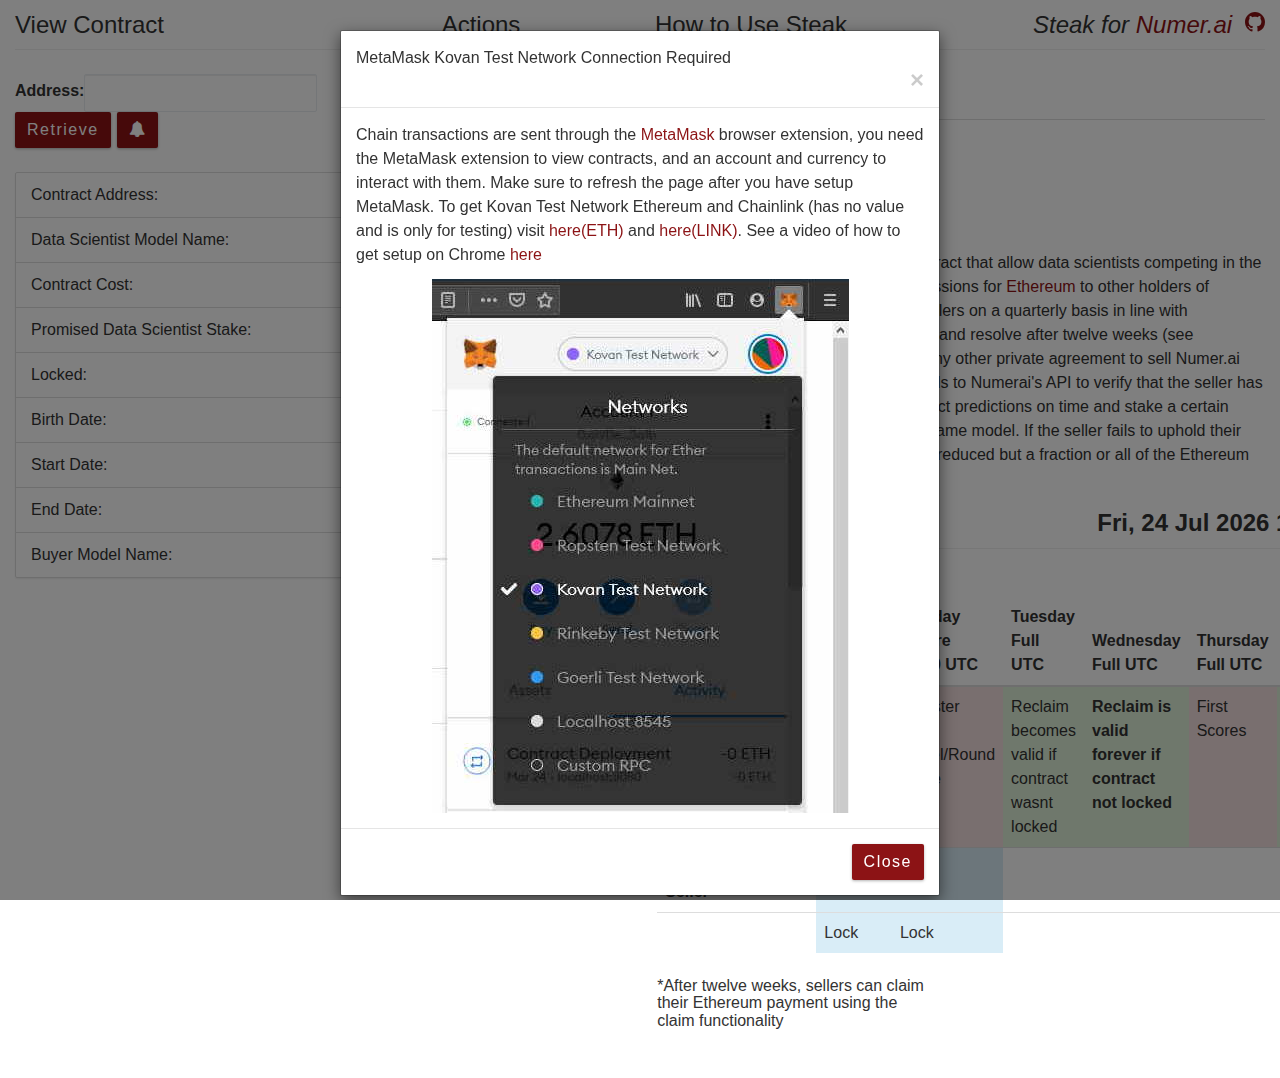
==== commit 4506badb: "Update index.html" ====
--- a/index.html
+++ b/index.html
@@ -33,7 +33,7 @@
 									<input class="form-control" id="newInfo"> </td>
 							</tr>
 						</table>
-					</div> <a  onclick="retreiveContract()" class="btn btn-primary">Retreive</a><i class="btn btn-primary" data-toggle="modal" data-target="#emailSubscribeModal" style="margin-left:0.5vw"><i class="fa fa-bell"  ></i></i></form>
+					</div> <a  onclick="retreiveContract()" class="btn btn-primary">Retrieve</a><i class="btn btn-primary" data-toggle="modal" data-target="#emailSubscribeModal" style="margin-left:0.5vw"><i class="fa fa-bell"  ></i></i></form>
 				<br/>
 				<div style="height:85vh;
         ">
